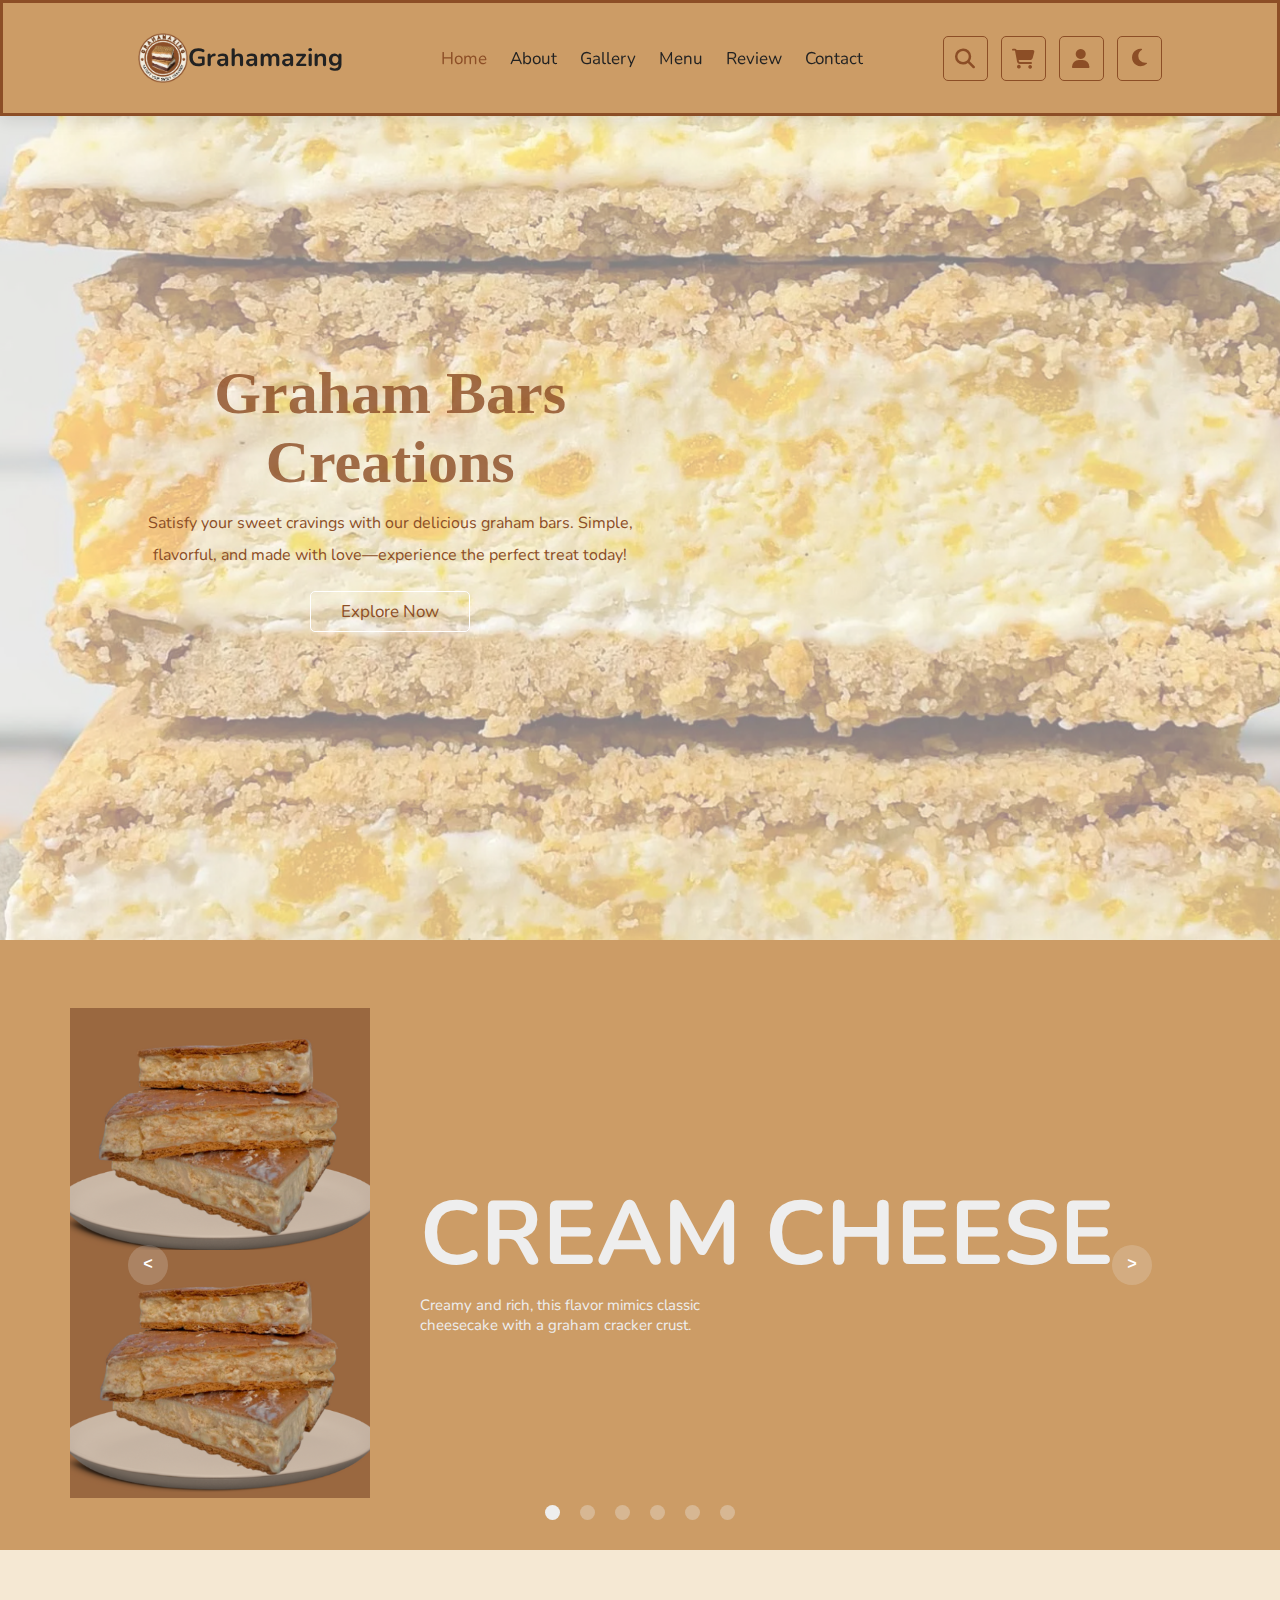
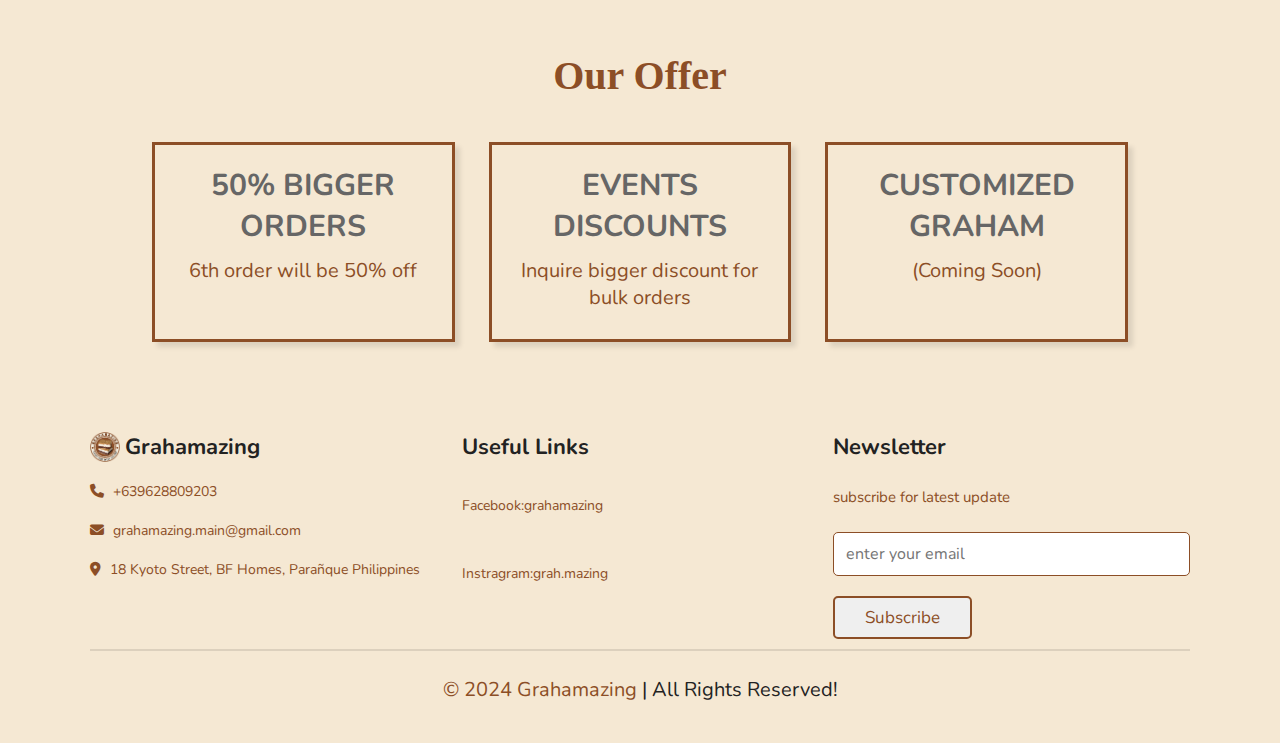
==== index.html @ a2d0a930 "Add files via upload" ====
<!DOCTYPE html>
<html lang="en">
<head>
    <meta charset="UTF-8">
    <meta name="viewport" content="width=device-width, initial-scale=1.0">
    <title>Document</title>
    <!-- fontawesome cdn -->
    <link rel="stylesheet" href="https://cdnjs.cloudflare.com/ajax/libs/font-awesome/6.5.1/css/all.min.css">
    <!-- custom css link -->
    <link rel="stylesheet" href="style.css">
</head>
<body>
    
    <!-- header section starts -->

    <header class="header">

        <a href="#" class="logo"> 
            <img src="images/logo1.png" alt="Grahamazing Logo" style="height: 50px; width: auto;">
            Grahamazing
        </a>

        <nav class="navbar">
            <a href="index.html"class="active">home</a>
            <a href="about.html">about</a>
            <a href="gallery.html">gallery</a>           
            <a href="menu.html">menu</a>
            <a href="review.html">review</a>
            <a href="contact.html">contact</a>
        </nav>

        <div class="icons">
            <div class="fas fa-bars" id="menu-btn"></div>
            <div class="fas fa-search" id="search-btn"></div>
            <div class="fas fa-shopping-cart" id="cart-btn"></div>
            <div class="fas fa-user" id="login-btn"></div>
            <div class="theme-toggle">
                <i class="fas fa-moon" id="dark-mode-icon"></i>
                <i class="fas fa-sun" id="light-mode-icon" style="display: none;"></i>
            </div>
        </div>

        <form action="" class="search-form">
            <input type="search" name="" id="search-box" placeholder="search here..">
            <label class="fas fa-search"></label>
        </form>

    <!-- shopping cart -->

    <div class="shopping-cart">

        <div class="box">
            <i class="fas fa-trash"></i>
            <img src="images/cart1.png" alt="">
            <div class="content">
                <h3>Cream Cheese</h3>
                <span class="price">₱50.00/=</span>
                <span class="quantity"> qty: 1</span>
            </div>
        </div>

        <div class="box">
            <i class="fas fa-trash"></i>
            <img src="images/cart2.png" alt="">
            <div class="content">
                <h3>Cookies & Cream Dream</h3>
                <span class="price">₱50.00/=</span>
                <span class="quantity"> qty: 1</span>
            </div>
        </div>

        <div class="box">
            <i class="fas fa-trash"></i>
            <img src="images/cart3.png" alt="">
            <div class="content">
                <h3>Mango Melody</h3>
                <span class="price">₱50.00/=</span>
                <span class="quantity"> qty: 1</span>
            </div>
        </div>

        <div class="box">
            <i class="fas fa-trash"></i>
            <img src="images/cart4.png" alt="">
            <div class="content">
                <h3>Milo Supreme</h3>
                <span class="price">₱50.00/=</span>
                <span class="quantity"> qty: 1</span>
            </div>
        </div>

        <div class="box">
            <i class="fas fa-trash"></i>
            <img src="images/cart5.png" alt="">
            <div class="content">
                <h3>Cafe Delight</h3>
                <span class="price">₱50.00/=</span>
                <span class="quantity"> qty: 1</span>
            </div>
        </div>

        <div class="box">
            <i class="fas fa-trash"></i>
            <img src="images/cart6.png" alt="">
            <div class="content">
                <h3>Fruit Burst</h3>
                <span class="price">₱50.00/=</span>
                <span class="quantity"> qty: 1</span>
            </div>
        </div>
        <div class="total">total : ₱300.00</div>
        <a href="#" class="btn">checkout</a>

    </div>


        <!-- login -->

        <form action="" class="login-form">
            <h3>login form</h3>
            <input type="email" placeholder="Your Email" class="box">
            <input type="password" placeholder="Your Password" class="box">
            <p>forget your password <a href="#"> click here</a></p>
            <p>don't have an account? <a href="#"> create now</a></p>
            <input type="submit" value="login" class="btn">
        </form>

    
        <!-- login -->

        <form action="" class="login-form">
            <h3>login form</h3>
            <input type="email" placeholder="Your Email" class="box">
            <input type="password" placeholder="Your Password" class="box">
            <p>forget your password <a href="#"> click here</a></p>
            <p>don't have an account? <a href="#"> create now</a></p>
            <input type="submit" value="login" class="btn">
        </form>

    </header>

    <!-- header section ends -->

    <!-- home section starts -->

    <section class="home" id="home">

        <div class="content">
            <h3>Graham Bars Creations</h3> 
            <p>Satisfy your sweet cravings with our delicious graham bars. Simple, flavorful, and made with love—experience the perfect treat today!</p>
            <a href="#" class="btn">Explore now </a>
        </div>

    </section>

    <!-- home section ends -->

    <!-- slider -->
<div class="carousel">
    <div class="list">
        <div class="item active"
        style="
        --img-src: url('images/cheesecake.png');
        ">
            <div class="content">
                <div class="image"></div>
                <div class="info">
                    <div class="title">
                        Cream Cheese
                    </div>
                    <div class="des">
                        Creamy and rich, this flavor mimics classic <br>
                        cheesecake with a graham cracker crust.
                    </div>
                </div>
            </div>
        </div>
        
        <div class="item"
        style="
        --img-src: url('images/cheesecake.png');
        ">
            <div class="content">
                <div class="image"></div>
                <div class="info">
                    <div class="title">
                        Cookies & Cream Dream
                    </div>
                    <div class="des">
                        Crunchy cookie pieces blended into creamy base, <br>
                        delivering a classic dessert experience.
                    </div>
                </div>
            </div>
        </div>

        <div class="item"
        style="
        --img-src: url('images/mango.png');
        ">
            <div class="content">
                <div class="image"></div>
                <div class="info">
                    <div class="title">
                        Mango Melody
                    </div>
                    <div class="des">
                        A tropical delight featuring ripe mangoes, <br>
                        offering a refreshing and fruity taste.
                    </div>
                </div>
            </div>
        </div>

        <div class="item"
        style="
        --img-src: url('images/chocomilo.png');
        ">
            <div class="content">
                <div class="image"></div>
                <div class="info">
                    <div class="title">
                        Milo Supreme
                    </div>
                    <div class="des">
                        A chocolatey treat combining milo flavor for a <br>
                        nostalgic flavor reminiscent childhood. <br>
                        A treat everyone will love.
                    </div>
                </div>
            </div>
        </div>

        <div class="item"
        style="
        --img-src: url('images/coffee.png');
        ">
            <div class="content">
                <div class="image"></div>
                <div class="info">
                    <div class="title">
                        Cafe Delight
                    </div>
                    <div class="des">
                        Rich blend of creamy coffee combined <br>
                        with crunchy graham crackers.
                    </div>
                </div>
            </div>
        </div>

        <div class="item"
        style="
        --img-src: url('images/fruitsalad.png');
        ">
            <div class="content">
                <div class="image"></div>
                <div class="info">
                    <div class="title">
                        Fruit Burst
                    </div>
                    <div class="des">
                        A colorful mix of various fruits, <br>
                        providing a burst of freshness in every bite.
                    </div>
                </div>
            </div>
        </div>
    </div>

    <div class="arrows">
        <button id="prev"><</button>
        <button id="next">></button>
    </div>
    <ul class="dots">
        <li class="active"></li>
        <li></li>
        <li></li>
        <li></li>
        <li></li>
        <li></li>
    </ul>
</div>
<!-- slider ends -->



    <!-- offer section starts -->

    <section class="about">
        <div class="sub heading">
            <h4>Our Offer</h4>
        </div>

        <div class="offer-table">
            <div class="offer-box">
                <h2>50% BIGGER ORDERS</h2>
                <p>6th order will be 50% off</p>
            </div>
            <div class="offer-box">
                <h2>EVENTS DISCOUNTS</h2>
                <p>Inquire bigger discount for bulk orders</p>
            </div>
            <div class="offer-box">
                <h2>CUSTOMIZED GRAHAM</h2>
                <p>(Coming Soon)</p>
            </div>
        </div>
    </section>

    <!-- offer section ends -->

    <!-- footer section starts -->

    <section class="footer">

        <div class="box-container">

            <div class="box">
                <h3><img src="images/logo1.png" class="footer-logo"> Grahamazing </h3> 
                <a href="#" class="links"> <i class="fas fa-phone"></i> +639628809203</a>
                <a href="#" class="links"> <i class="fas fa-envelope"></i> grahamazing.main@gmail.com</a>
                <a href="#" class="links"> <i class="fas fa-map-marker-alt"></i> 18 Kyoto Street, BF Homes, Parañque Philippines</a>
            </div>

            

            <div class="box">
                <h3>useful links</h3>
                <p class=""> <a href="https://www.facebook.com/share/15pBVAR2u2/">Facebook:grahamazing</a></p>
                <p class=""> <a href="https://www.instagram.com/grah.amazing?igsh=MW13YXphenM4Zzljcg==">Instragram:grah.mazing
                </a></p>
            </div>

            

            <div class="box">
                <h3>newsletter</h3>
                <p>subscribe for latest update</p>
                <form action="">
                    <input type="email" placeholder="enter your email">
                    <input type="submit" value="subscribe" class="btn">
                </form>
            </div>

        </div>

        <div class="credit">  <span>© 2024 Grahamazing</span> | all rights reserved! </div>

    </section>

    <!-- footer section ends -->




















    <script src="script.js"></script>

</body>
</html>



















    <script src="script.js"></script>
</body>
</html>
---- style.css ----
@import url('https://fonts.googleapis.com/css2?family=Merienda+One&family=Nunito:wght@200;300;400;500;600&display=swap');

:root{
    --color:#8c4e26;
    --box-shadow:0 .5rem 1.5rem rgba(0,0,0,.1);
}

*{
    font-family: 'Nunito', sans-serif;
    margin: 0; padding: 0;
    box-sizing: border-box;
    outline: none; border: none;
    text-decoration: none;
    transition: all .2s linear;
    text-transform: initial;
}

*::selection{
    background: var(--color);
    color: #fff;
}

html{
    font-size: 62.5%;
    overflow-x: hidden;
    scroll-behavior: smooth;
    scroll-padding-top: 7rem;
}

html::-webkit-scrollbar{
    height: .5rem;
    width: 1rem;
}

html::-webkit-scrollbar-track{
    background: transparent;
}

html::-webkit-scrollbar-thumb{
    background: var(--color);
}

section{
    padding: 3rem 9%;
}

.heading{
    text-align: center;
    margin-bottom: 3rem;
    font-size: 1.5rem;
    line-height: 1.8;
    
}

.heading h2{
    font-size: 4rem;
    color: var(--color);
    font-family: 'Merienda One', cursive;
    text-transform: capitalize;
}

.heading h3{
    font-size: 4rem;
    color: var(--color);
    font-family: 'Merienda One', cursive;
    text-transform: capitalize;
}

.heading h4{
    font-size: 4rem;
    color: var(--color);
    font-family: 'Merienda One', cursive;
    text-transform: capitalize;
    margin-top: 6rem;
}

.sub-heading{
    background: url(images/bgheader.png) no-repeat;
    background-size: cover;
    background-color: #f5e8d3;
    background-position: center;
    text-align: center;
    padding-top: 16rem;
    padding-bottom: 8rem;
}

.sub-heading h1{
    color: var(--color);
    font-size: 4rem;
    font-family: 'Merienda One', cursive;
    text-transform: capitalize;
}

.btn{
    margin-top: 1rem;
    display: inline-block;
    padding: .8rem 3rem;
    font-size: 1.7rem;
    border-radius: .5rem;
    border: .2rem solid var(--color);
    color: var(--color);
    cursor: pointer;
    text-transform: capitalize;
}

.btn:hover{
    background: var(--color);
    color: #fff;
}


/* header */
.header {
    position: fixed;
    top: 0; left: 0; right: 0;
    z-index: 1000;
    display: flex;
    align-items: center;
    justify-content: space-between;
    padding: 2rem 9%;
    background: #cc9c66; 
    box-shadow: var(--box-shadow);
    border: 3px solid var(--color); /* Add this line for border */
    border-color: #8c4e26;
}

.header .logo {
    font-size: 2.5rem;
    font-weight: bolder;
    color: #222;
    display: flex;
    justify-content: space-between;
    align-items: center;
    padding: 10px 20px;
    background: #cc9c66;
}

.header .logo i {
    color: var(--color);
    display: flex;
    align-items: center;
    text-decoration: none;
    font-size: 1.5rem;
    font-weight: bold;
    color: #333;
}

.header .navbar a {
    font-size: 1.7rem;
    margin: 0 1rem;
    color: #222;
    text-transform: capitalize;
}

.header .navbar a.active {
    color: var(--color);
}

.header .navbar a:hover {
    color: var(--color);
}

.icons {
    display: flex; /* Make icons a flex container */
    align-items: center; /* Vertically center items */
    gap: 1rem; /* Spacing between icons */
}

.header .icons div {
    display: flex;
    height: 4.5rem;
    width: 4.5rem;
    line-height: 4.5rem;
    border: .1rem solid var(--color);
    color: var(--color);
    border-radius: .5rem;
    font-size: 2rem;
    margin-left: .3rem;
    cursor: pointer;
    text-align: center;
    justify-content: center;
    align-items: center;
}

.header .icons div:hover {
    background: var(--color);
    color: #fff;
}

#menu-btn {
    display: none;
}

.header .search-form {
    position: absolute;
    top: 110%; right: -110%;
    width: 50rem;
    height: 5rem;
    border-radius: .5rem;
    overflow: hidden;
    display: flex;
    align-items: center;
    background: #fff;
    box-shadow: var(--box-shadow);
}

.header .search-form.active {
    right: 2rem;
    transition: .4s linear;
}

.header .search-form input {
    height: 100%;
    width: 100%;
    background: none;
    text-transform: none;
    font-size: 1.6rem;
    color: var(--color);
    padding: 0 1.5rem;
}

.header .search-form label {
    font-size: 2.2rem;
    padding-right: 1.5rem;
    color: var(--color);
    cursor: pointer;
}

.header .icons div {
    height: 4.5rem;
    width: 4.5rem;
    line-height: 4.5rem;
    border: .1rem solid var(--color);
    color: var(--color);
    border-radius: .5rem;
    font-size: 2rem;
    margin-left: .3rem;
    cursor: pointer;
    text-align: center;
}



/* end */

/* shopping cart */

.header .shopping-cart{
    position: absolute;
    top: 110%; right: -110%;
    padding: 1rem;
    border-radius: .5rem;
    background: #fff;
    box-shadow: var(--box-shadow);
    width: 35rem;
}

.header .shopping-cart.active{
    right: 2rem;
    transition: .4s linear;
}

.header .shopping-cart .box{
    display: flex;
    align-items: center;
    gap: 1.5rem;
    position: relative;
    margin: 0.1rem 0;
}

.header .shopping-cart .box img{
    height: 6rem;
}

.header .shopping-cart .box .fa-trash{
    font-size: 2rem;
    position: absolute;
    top: 50%; right: 2rem;
    cursor: pointer;
    color: #666;
    transform: translateY(-50%);
}

.header .shopping-cart .box .fa-trash:hover{
    color: var(--color);
}

.header .shopping-cart .box .content h3{
    color: var(--color);
    font-size: 1.5rem;
    padding-bottom: 1rem;
    text-transform: capitalize;
}

.header .shopping-cart .box .content span{
    color: #666;
    font-size: 1.5rem;
}

.header .shopping-cart .box .content .quantity{
    padding-left: 1rem;
}

.header .shopping-cart .total{
    font-size: 2.5rem;
    padding: 1rem 0;
    text-align: center;
    color: var(--color);
}

.header .shopping-cart .btn{
    display: block;
    text-align: center;
    margin: 1rem;
}

/* end */

/* login */

.header .login-form{
    position: absolute;
    top: 110%; right: -110%;
    width: 35rem;
    background: #fff;
    box-shadow: var(--box-shadow);
    padding: 2rem;
    border-radius: .5rem;
    text-align: center;
}

.header .login-form.active{
    right: 2rem;
    transition: .4s linear;
}

.header .login-form h3{
    font-size: 2.5rem;
    text-transform: uppercase;
    color: var(--color);
}

.header .login-form .box{
    width: 100%;
    margin: .7rem 0;
    background: none;
    border: .1rem solid var(--color);
    border-radius: .5rem;
    padding: 1rem;
    font-size: 1.6rem;
    color: var(--color);
    text-transform: none;
}

.header .login-form p{
    font-size: 1.4rem;
    padding: .5rem 0;
    color: #666;
}

.header .login-form p a{
    color: var(--color);
    text-decoration: underline;
}

.header .login-form .btn{
    background: none;
}

.header .login-form .btn:hover{
    background: var(--color);
}

/* end */

/* home */

.home{
    background: url("images/bg2.png") no-repeat;
    background-size: cover;
    background-position: center;
    min-height: 110vh;
    display: flex;
    align-items: center;
}

.home .content{
    width: 55rem;
    text-align: center;
}

.home .content h3{
    font-size: 6rem;
    color: var(--color);
    font-family: 'Merienda One', cursive;
    color: #8c4e26cf;
}

.about .content h4 {
    font-size: 4.5rem;
    color: var(--color);
    font-family: 'Merienda One', cursive;
    padding-bottom: 1rem;
    text-align: center;
    margin-top: 1.5rem;
}


.home .content p{
    padding: 1rem 0;
    font-size: 1.6rem;
    color: #8c4e26;
    line-height: 2;
    text-transform: initial;    
    transition: all .2s linear;
}

.home .content .btn{
    color: #8c4e26;
    border: 1px solid white
}

.home .content .btn:hover{
    background: #cc9c66;
}
/* end */

/* carousel */

.carousel{
    width: 100%;
    height: 610px;
    color: #eee;
    margin-top: -50px;
    position: relative;
    font-size: 1.5rem;
    min-height: 40vh;
    background-color: #cc9c66;
}

.carousel .list{
    width: 100%;
    height: 100%;
    position: relative;
    z-index: 1;
}
.carousel .list .item{
    position: absolute;
    top: 0;
    left: 0;
    width: 100%;
    height: 100%;
    z-index: 1;
}
.carousel .list .item::before{
    position: absolute;
    width: 100%;
    height: 100%;
    background-color: var(--bg-color);
    content: var(--title);
    font-size: 15em;
    font-weight: bold;
    text-transform: uppercase;
    display: flex;
    justify-content: center;
    align-items: center;
    color: #eee4;
    z-index: -1;
}
.carousel .list .item .image{
    flex-shrink: 0;
    width: 300px;
    height: 525px;
    --left: -200px;
    background: 
    var(--img-src) var(--left) 0,
    url(images/backg1.png) no-repeat;
background-size: 100% auto;
background-blend-mode: multiply;
-webkit-mask-image: url(images/backg1.png);
-webkit-mask-size: 100% auto;
-webkit-mask-repeat: no-repeat;
mask-image: url(images/backg1.png);
mask-size: 100% auto;
mask-repeat: no-repeat;
transition: background 1s ease-in-out;
}

.carousel .list .item .content{
    width: 1140px;
    max-width: 90%;
    margin: auto;
    height: 100%;
    padding-top: 50px;
    box-sizing: border-box;
    display: flex;
    gap: 50px;
    justify-content: left;
    align-items: center;
}

.carousel .list .item .info .title{
    font-size: 6em;
    font-weight: bold;
    text-transform: uppercase;
    line-height: 1em;
}

.carousel .list .item .info .des{
    margin: 1em 0;
}

.carousel .list .item .info a{
    display: inline-flex;
    gap: 20px;
    text-decoration: none;
    color: #eee;
    font-weight: 500;
}
/* set active item */
.carousel .list .item{
    z-index: 1;
}
.carousel .list .item.active{
    z-index: 2;
}
.carousel .list .item.active .image{
    --left: 0;
}

.carousel .list .item {
    position: absolute;
    top: 0;
    left: 0;
    width: 100%;
    height: 100%;
    opacity: 0; /* Initially hidden */
    transition: opacity 0.5s ease-in-out; /* Smooth transition for opacity */
}

.carousel .list .item.active {
    opacity: 1; /* Show the active slide */
}

/* end */

/* arrows */
.arrows button{
    position: absolute;
    top: 50%;
    z-index: 2;
    width: 40px;
    height: 40px;
    border-radius: 50%;
    font-family: monospace;
    background-color: #eee3;
    border: none;
    color: #fff;
    font-weight: bold;
    font-size: large;
    cursor: pointer;
    left: 10%;
    transition: background 0.5s,
                color 0.5s;
}
.arrows button#next{
    left: unset;
    right: 10%;
}
.arrows button:hover{
    background-color: #eee;
    color: #000;
}

/* end */

.dots li{
    width: 15px;
    height: 15px;
    background-color: #eee5;
    border-radius: 50%;
    cursor: pointer;
}
.dots li.active{
    background-color: #eee;
}
.dots{
    list-style: none;
    margin: 0;
    padding: 0;
    display: flex;
    gap: 20px;
    position: absolute;
    bottom: 30px;
    z-index: 2;
    width: max-content;
    left: 50%;
    transform: translateX(-50%);
    transition: background 0.5s;
}

/* end */

/* carousel */

.carousel{
    overflow: hidden;
}
/* responsive */
@media screen and (max-width: 767px){
    .carousel{
        height: 100vh;
    }
    .carousel .list .item .info{
        position: absolute;
        bottom: 10%;
        width: 100%;
        padding: 30px;
        box-sizing: border-box;
        text-align: center;
        backdrop-filter: blur(20px);
    }
    .carousel .list .item .info .title{
        font-size: 2em;
    }
    .carousel .list .item .info .des{
        font-size: 0.8em;
        text-align: justify;
    }
    .carousel .list .item .content{
        justify-content: center;
        align-items: start;
    }
    .arrows button{
        top: unset;
        bottom: 20px;
    }
}

/* end */


/* effect */
@keyframes transformAnimation{
    from{
        transform: translateX(var(--transform-from));
    }to{
        transform: translateX(var(--transform-to));
    }
}

.carousel.effect .item .image{
    animation: transformAnimation 1s ease-in-out 1 forwards;
}
.carousel.effect .item .info .title,
.carousel.effect .item .info .category,
.carousel.effect .item .info .des,
.carousel.effect .item .info a{
    animation: transformAnimation 1s ease-in-out 1 forwards;
}
.carousel.effect .item .info .category{
    animation-delay: 0.1s;
}
.carousel.effect .item .info .des{
    animation-delay: 0.2s;
}
.carousel.effect .item .info a{
    animation-delay: 0.5s;
}
.carousel.effect .item.active{
    clip-path: polygon(0 0, 0 0, 0 100%, 0% 100%);
    animation: animationClipPath 0.9s ease-in-out 1 forwards;
}
@keyframes animationClipPath{
    to{
        clip-path: polygon(0 0, 100% 0, 100% 100%, 0 100%);
    }
}

.carousel.effect{
    --transform: 300px;
}
.carousel.effect .item.active{
    --transform-from: calc(var(--transform) * -1);
    --transform-to: 0px;
}
.carousel.effect .item{
    --transform-from: 0;
    --transform-to: var(--transform);
}

/* end */


/* offer */

.offer-table {
    display: flex;
    justify-content: space-around;
    margin: 20px;
}
.offer-box {
    border: 3px solid #8c4e26;
    padding: 20px;
    text-align: center;
    width: 30%;
    box-shadow: 5px 5px 5px rgba(0,0,0,0.1);
    height: 20rem;
}

.offer-box h2 {
    font-size: 3em;
    margin: 0;
    color: #666;
    
}

.offer-box p {
    font-size: 2em;
    margin: 10px 0 0 0; 
    color: #8c4e26;

}
 
/* end */

/* about us */

.about {
    align-items: center; /* Vertically center items */
    flex-wrap: wrap;
    gap: 4rem;
    justify-content: center; /* Horizontally center items */
}

.about .image {
    flex: 1 1 40rem;
    text-align: center; /* Center the image within its container */
}

.about .image img {
    display: block; /* Makes the image a block-level element */
    width: 980px; /* Ensures the image doesn't overflow its container */
    height: 480px; /* Maintains aspect ratio */
    margin: 0 auto; /* Centers the image horizontally */
}

.about .content {
    flex: 1 1 40rem;
    text-align: justify; /* Justifies the text */
}

.about .content h3 {
    font-size: 4.5rem;
    color: var(--color);
    font-family: 'Merienda One', cursive;
    padding-bottom: 1rem;
    text-align: center;
    margin-top: 1.5rem;
}

.about .content p {
    padding: 1rem 0;
    line-height: 2;
    font-size: 1.7rem;
    color: #666;
    text-transform: initial;
    text-align: justify; /* Justifies the text */
}

/* about us end */



/* end */

/* mission and vision */
.mission-vision {
    display: flex;
    justify-content: center;
    gap: 8rem;
    padding: 2rem 0;
}   

.mission-vision .column {
    flex: 1;
    max-width: 500px; /* Limits the content width for each column */
    text-align: justify; /* Justifies the text */
}

.mission-vision .mission h3, .mission-vision .vision h3 {
    font-size: 4.5rem;
    color: var(--color);
    font-family: 'Merienda One', cursive;
    text-align: center;
}

.mission-vision .mission p, .mission-vision .vision p {
    font-size: 1.7rem;
    color: #666;
    line-height: 2;
    text-align: justify; /* Justifies the text */
    margin-top: 2rem;
}

/* end */

/* menu */

/* Menu Container */
.menu .box-container {
    display: grid;
    grid-template-columns: repeat(auto-fit, minmax(30rem, 1fr));
    gap: 1.5rem;
    grid-auto-rows: auto; /* Automatically adjust row height */
    padding: 1rem 0;
}

/* Individual Box Styling */
.menu .box-container .box {
    text-align: center;
    border: .2rem solid rgba(0,0,0,.1);
    margin-top: 5rem;
    display: flex;
    flex-direction: column;
    align-items: center;
}

/* Image Container */
.menu .box-container .box .image {
    width: 100%;
    height: 250px; /* Set a fixed height for consistency */
    display: flex;
    justify-content: center;
    align-items: center;
    overflow: hidden; /* Ensures no image overflow */
}

/* Image Styling */
.menu .box-container .box .image img {
    width: 100%;
    height: 100%;
    object-fit: cover; /* Ensures the image fills the container without distortion */
}

/* Content Styling */
.menu .box-container .box .content h3 {
    color: #222;
    font-size: 2rem;
    margin-top: 2rem;
}

.menu .box-container .box .content .stars {
    padding: 1.5rem;
}

.menu .box-container .box .content .stars i {
    color: gold;
    font-size: 2.5rem;
    margin-bottom: .5rem;
}

.menu .box-container .box .content .price {
    color: var(--color);
    font-size: 2rem;
    margin-bottom: .5rem;
}

.menu .box-container .box .content .price span {
    text-decoration: line-through;
    font-weight: lighter;
    color: #222;
    font-size: 1.5rem;
}

/* Icons Styling */
.menu .box-container .box .icons a {
    height: 5rem;
    width: 5rem;
    line-height: 5rem;
    font-size: 2rem;
    border: .1rem solid #333;
    color: #8c4e26;
    margin: 2rem;
}

.menu .box-container .box .icons a:hover {
    background: var(--color);
    color: #fff;
}

/* Remove conflicting horizontal scroll */
.menu .box-container::-webkit-scrollbar {
    display: none; /* Hide unnecessary scrollbar */
}

/* end */


/* review */

.review .box-container{
    display: grid;
    grid-template-columns: repeat(auto-fit, minmax(30rem, 1fr));
    gap: 1.5rem;
}

.review .box-container .box{
    border: .1rem solid rgba(0,0,0,.2);
    border-radius: .5rem;
    box-shadow: var(--box-shadow);
    text-align: center;
    padding: 3rem 2rem;
}

.review .box-container .box .image{
    display: flex;
    justify-content: center;
    align-items: center;
    gap: 2rem;
}

.review .box-container .box .image .user{
    height: 9rem;
    width: 9rem;
    border-radius: 50%;
    object-fit: cover;
}

.review .box-container .box h3{
    padding: 1rem 0;
    font-size: 2rem;
    color: var(--color);
}

.review .box-container .box h4{
    font-size: 1.4rem;
    color: #222;
}

.review .box-container .box .stars{
    margin-top: 1.2rem;
}

.review .box-container .box .stars i{
    font-size: 1.5rem;
    color: gold;
}

.review .box-container .box p{
    font-size: 1.5rem;
    line-height: 1.8;
    color: #666;
    padding-top: 1.5rem;
    text-align: justify;
}

/* end */

/* gallery */


.gallery .box-container{
    display: grid;
    grid-template-columns: repeat(auto-fit, minmax(30rem, 1fr));
    gap: 1.5rem;
}

.gallery .box-container .box{
    border:  3px solid rgba(0,0,0,.1);
    border-radius: 1rem;
}

.gallery .box-container .box .image{
    width: 100%;
    overflow: hidden;
    border-radius: 1rem 1rem 0 0;
}

.gallery .box-container .box .image img{
    height: 100%;
    width: 100%;
    object-fit: cover;
}

.gallery .box-container .box:hover .image img{
    transform: scale(1.2);
}

.gallery .box-container .box .content{
    padding: 2rem 2.5rem;
}

.gallery .box-container .box .content h3{
    font-size: 1.5rem;
    color: #222;
    margin-bottom: 0rem;
    text-align: center;
}

.gallery .box-container .container .item .content h3{
    font-size: 2.2rem;
    color: var(--color);
}


/* end */

/* contact */

.contact .row{
    display: flex;
    flex-wrap: wrap;
    gap: 1.5rem;
    margin-top: 2rem;
}

.contact .row form{
    padding: 2rem;
    border: .1rem solid rgba(0,0,0,.1);
    flex: 1 1 40rem;
    border-radius: 5rem;
}

.contact .row form h3{
    font-size: 2.5rem;
    padding-bottom: 1rem;
    color: var(--color);
    text-transform: capitalize;
}

.contact .row form .inputBox{
    display: flex;
    justify-content: space-between;
    flex-wrap: wrap;
}

.contact .row form .inputBox input{
    width: 49%;
}

.contact .row form .inputBox .box,
.contact .row form textarea{
    padding: 1rem 1.2rem;
    font-size: 1.6rem;
    border: .1rem solid rgba(0,0,0,.1);
    color: #222;
    text-transform: none;
    margin: .7rem 0;
    border-radius: .5rem;
    text-transform: lowercase;
}

.contact .row form textarea{
    width: 100%;
    height: 15rem;
    resize: none;
}

.contact .row form .btn{
    background: none;
}

.contact .row form .btn:hover{
    background: var(--color);
}

.contact .row .map{
    flex: 1 1 40rem;
}

/* end */


/* footer */

.footer{
    padding: 3rem 7%;
    color: #fff8f2;
}

.footer .box-container{
    display: grid;
    grid-template-columns: repeat(auto-fit, minmax(25rem, 1fr));
    gap: 1.5rem;
}

/* Add this code here */
.footer-logo {
    width: 30px; /* Adjust size as needed */
    height: 30px;
    vertical-align: middle;
    margin-right: 5px;
}

.footer .box-container .box h3 {
    display: flex;
    align-items: center;
    font-size: 2.2rem; /* Adjust to match your footer heading style */
    color: #222;
    padding: 1rem 0;
    text-transform: capitalize;
}

.footer .box-container .box h3 i{
    color: var(--color);
}

.footer .box-container .box a{
    font-size: 1.4rem;
    color: var(--color);
    padding: 1rem 0;
    display: block;

}

.footer .box-container .box a:hover{
    text-decoration: underline;
}

.footer .box-container .box a i{
    padding-right: .5rem;
}

.footer .box-container .box form input[type="email"]{
    width: 100%;
    padding: 1rem 1.2rem;
    font-size: 1.6rem;
    color: #222;
    margin: 1rem 0;
    border: .1rem solid var(--color);
    border-radius: .5rem;
    text-transform: none;
}

.footer .credit{
    text-align: center;
    color: #222;
    margin-top: 1rem;
    padding: 1rem;
    font-size: 2rem;
    padding-top: 2.5rem;
    border-top: .2rem solid rgba(0,0,0,.1);
    text-transform: capitalize;
}

.footer .credit span{
    color: var(--color);
}

.footer .box-container .box p{
    padding: 1rem 0;
    font-size: 1.5rem; 
    color: #8c4e26;
    line-height: 2;
    text-transform: initial;    
    transition: all .2s linear;
}

/* end */


/* end */





/* end */





/* media query*/

@media (max-width:991px){

    html{
        font-size: 55%;
    }

    .header{
        padding: 2rem;
    }

    section{
        padding: 3rem;
    }

}

@media (max-width:768px){

    #menu-btn{
        display: inline-block;
    }

    .header .navbar{
        position: absolute;
        top: 110%; right: -110%;
        width: 30rem;
        box-shadow: var(--box-shadow);
        background: #fff;
        border-radius: .5rem;
    }

    .header .navbar.active{
        right: 2rem;
        transition: .4s linear;
    }

    .header .navbar a{
        font-size: 2rem;
        margin: 2rem 2.5rem;
        display: block;
    }

    .home{
        background-position: left;
        justify-content: center;
    }

    .home .content h3{
        font-size: 4rem;
    }

}

@media (max-width:450px){
    html{
        font-size: 50%;
    }
}

/* Add this to style.css */

/* Light theme (default) */
body {
    background-color: #f5e8d3;
    color: #000;
    transition: background-color 0.3s, color 0.3s;
    
}

/* Dark theme */
body.dark-mode {
    background-color: #121212;
    color: #fff;
}

/* Theme toggle button styles */
.theme-toggle {
    cursor: pointer;
    font-size: 1.5rem;
    margin-left: 1rem;
}

/* Align all icons in the header */
.icons {
    align-items: center;
    gap: 1rem; /* Adjust spacing between icons */
}

.theme-toggle {
    display: flex;
    justify-content: center;
    align-items: center;
    font-size: 1.5rem; /* Match the size of other icons */
    cursor: pointer;
    position: relative;
}

.theme-toggle i {
    position: absolute;
    top: 50%;
    left: 50%;
    transform: translate(-50%, -50%);
} 

/* team */
.team {
    font-family: 'Nunito', sans-serif;
    background-color: #f4f4f4;
    margin: 0;
    padding: 0;
}

.team-container {
    display: flex;
    flex-wrap: wrap;
    justify-content: center;
    padding: 20px;
}

.team-member {
    position: relative;
    overflow: hidden; /* To contain the icons within the box */
    background-color: #fff;
    border-radius: 10px;
    box-shadow: 0 0 10px rgba(0, 0, 0, 0.1);
    margin: 10px;
    padding: 20px;
    text-align: center;
    width: 300px;
    height: 300px;
    transition: background-color 0.3s ease;
}

.team-member img {
    border-radius: 50%;
    height: 100px;
    width: 100px;
    object-fit: cover;
    transition: opacity 0.3s ease;
}

.team-member h3 {
    margin: 10px 0 5px;
    font-size: 18px;
    color: #8c4e26;
}

.team-member p {
    color: #777;
    font-size: 14px;
    margin: 0;
}

.team-member:hover {
    background-color: rgba(0, 0, 0, 0.1); /* Light black transparent background on hover */
}

.social-icons {
    position: absolute;
    top: 50%;
    left: 50%;
    transform: translate(-50%, -50%);
    opacity: 0;
    transition: opacity 0.3s ease;
    bo
}

.team-member:hover .social-icons {
    opacity: 1; /* Show icons on hover */
}

.social-icons a {
    color: #333;
    margin: 0 10px;
    font-size: 24px;
    
}
.social-icons a:hover {
    color: #8c4e26; /* Change color on hover */
}

/* ends */

.about .content h5 {
    font-size: 4.5rem;
    color: var(--color);
    font-family: 'Merienda One', cursive;
    padding-bottom: 1rem;
    text-align: center;
    margin-top: 1.5rem;
}
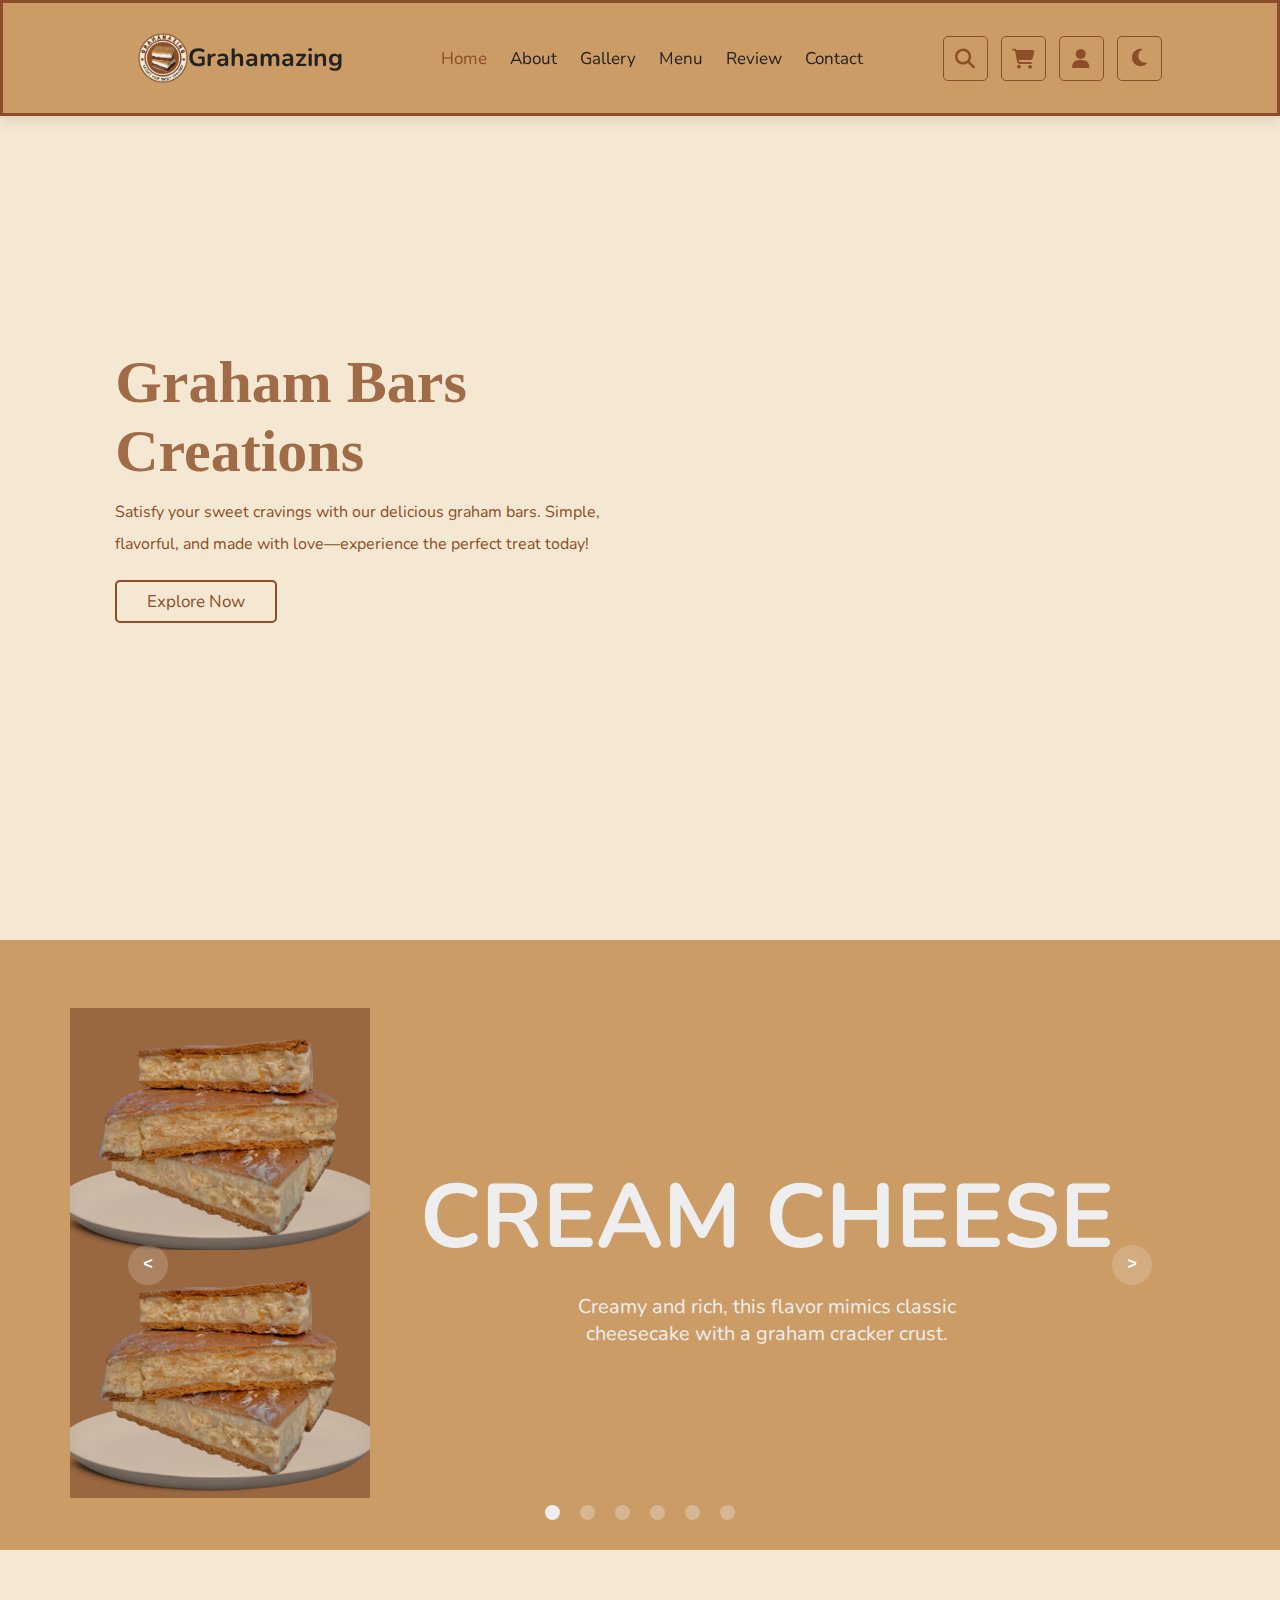
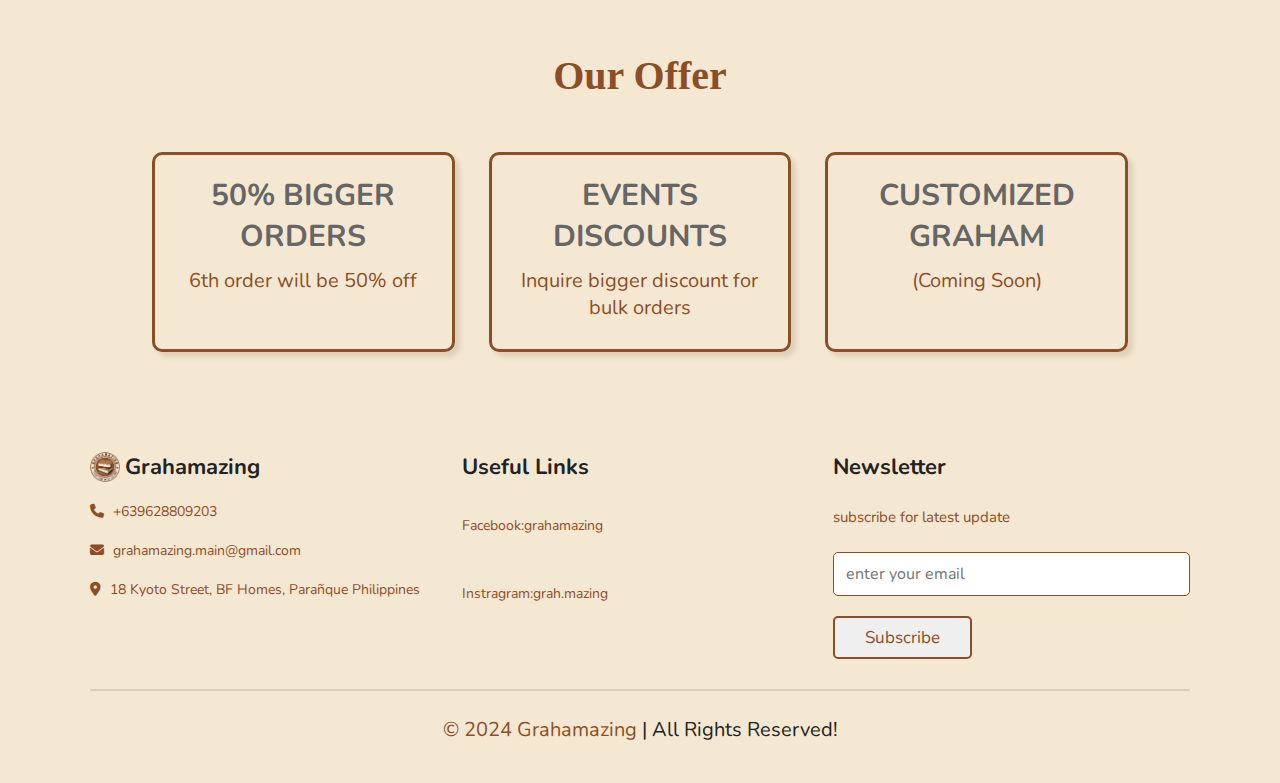
==== commit b6a70717: "Update index.html" ====
--- a/index.html
+++ b/index.html
@@ -108,7 +108,7 @@
                 <span class="quantity"> qty: 1</span>
             </div>
         </div>
-        <div class="total">total : ₱300.00</div>
+        <div class="total">Total : ₱0.00</div>
         <a href="#" class="btn">checkout</a>
 
     </div>
@@ -351,9 +351,9 @@
 
     <!-- footer section ends -->
 
-
-
-
+    <script>
+(function(){if(!window.chatbase||window.chatbase("getState")!=="initialized"){window.chatbase=(...arguments)=>{if(!window.chatbase.q){window.chatbase.q=[]}window.chatbase.q.push(arguments)};window.chatbase=new Proxy(window.chatbase,{get(target,prop){if(prop==="q"){return target.q}return(...args)=>target(prop,...args)}})}const onLoad=function(){const script=document.createElement("script");script.src="https://www.chatbase.co/embed.min.js";script.id="wsImnD0_AWKAwXkHdX4Xy";script.domain="www.chatbase.co";document.body.appendChild(script)};if(document.readyState==="complete"){onLoad()}else{window.addEventListener("load",onLoad)}})();
+</script>
 
 
 
@@ -395,4 +395,4 @@
 
     <script src="script.js"></script>
 </body>
-</html>+</html>
--- a/style.css
+++ b/style.css
@@ -101,6 +101,8 @@
     color: var(--color);
     cursor: pointer;
     text-transform: capitalize;
+    margin-bottom: 2rem;
+    text-align: left;
 }
 
 .btn:hover{
@@ -302,7 +304,7 @@
 }
 
 .header .shopping-cart .total{
-    font-size: 2.5rem;
+    font-size: 1.5rem;
     padding: 1rem 0;
     text-align: center;
     color: var(--color);
@@ -376,7 +378,7 @@
 /* home */
 
 .home{
-    background: url("images/bg2.png") no-repeat;
+    background: url("images/background.png") no-repeat;
     background-size: cover;
     background-position: center;
     min-height: 110vh;
@@ -386,7 +388,7 @@
 
 .home .content{
     width: 55rem;
-    text-align: center;
+    text-align: left;
 }
 
 .home .content h3{
@@ -394,6 +396,7 @@
     color: var(--color);
     font-family: 'Merienda One', cursive;
     color: #8c4e26cf;
+    text-align: left;
 }
 
 .about .content h4 {
@@ -413,11 +416,12 @@
     line-height: 2;
     text-transform: initial;    
     transition: all .2s linear;
+    text-align: left;
 }
 
 .home .content .btn{
     color: #8c4e26;
-    border: 1px solid white
+    border: 2px solid #8c4e26;
 }
 
 .home .content .btn:hover{
@@ -504,10 +508,15 @@
     font-weight: bold;
     text-transform: uppercase;
     line-height: 1em;
+    align-items: center;
+    text-align: center;
 }
 
 .carousel .list .item .info .des{
     margin: 1em 0;
+    text-align: center;
+    font-size: 2rem;
+    margin-top: 3rem;
 }
 
 .carousel .list .item .info a{
@@ -517,13 +526,16 @@
     color: #eee;
     font-weight: 500;
 }
+
 /* set active item */
 .carousel .list .item{
     z-index: 1;
 }
+
 .carousel .list .item.active{
     z-index: 2;
 }
+
 .carousel .list .item.active .image{
     --left: 0;
 }
@@ -692,13 +704,16 @@
 /* end */
 
 
-/* offer */
-
+
+/* Offer Table */
 .offer-table {
     display: flex;
     justify-content: space-around;
     margin: 20px;
-}
+    flex-wrap: wrap; /* Allow wrapping for smaller screens */
+}
+
+/* Offer Box */
 .offer-box {
     border: 3px solid #8c4e26;
     padding: 20px;
@@ -706,21 +721,39 @@
     width: 30%;
     box-shadow: 5px 5px 5px rgba(0,0,0,0.1);
     height: 20rem;
-}
-
+    margin: 10px; /* Add margin for better spacing on smaller screens */
+    border-radius: 10px;
+}
+
+/* Offer Box Content */
 .offer-box h2 {
     font-size: 3em;
     margin: 0;
     color: #666;
-    
 }
 
 .offer-box p {
     font-size: 2em;
     margin: 10px 0 0 0; 
     color: #8c4e26;
-
-}
+}
+
+/* Media Query for Mobile Devices */
+@media (max-width: 768px) {
+    .offer-box {
+        width: 100%; /* Full width for mobile devices */
+        height: auto; /* Adjust height for mobile devices */
+    }
+
+    .offer-box h2 {
+        font-size: 2em; /* Adjust font size for mobile devices */
+    }
+
+    .offer-box p {
+        font-size: 1.5em; /* Adjust font size for mobile devices */
+    }
+}
+
  
 /* end */
 
@@ -743,6 +776,7 @@
     width: 980px; /* Ensures the image doesn't overflow its container */
     height: 480px; /* Maintains aspect ratio */
     margin: 0 auto; /* Centers the image horizontally */
+    border-radius: 10px;
 }
 
 .about .content {
@@ -824,6 +858,7 @@
     display: flex;
     flex-direction: column;
     align-items: center;
+    border-radius: 10px;
 }
 
 /* Image Container */
@@ -841,11 +876,12 @@
     width: 100%;
     height: 100%;
     object-fit: cover; /* Ensures the image fills the container without distortion */
+    border-radius: 10px;
 }
 
 /* Content Styling */
 .menu .box-container .box .content h3 {
-    color: #222;
+    color: #666;
     font-size: 2rem;
     margin-top: 2rem;
 }
@@ -873,17 +909,6 @@
     font-size: 1.5rem;
 }
 
-/* Icons Styling */
-.menu .box-container .box .icons a {
-    height: 5rem;
-    width: 5rem;
-    line-height: 5rem;
-    font-size: 2rem;
-    border: .1rem solid #333;
-    color: #8c4e26;
-    margin: 2rem;
-}
-
 .menu .box-container .box .icons a:hover {
     background: var(--color);
     color: #fff;
@@ -893,6 +918,12 @@
 .menu .box-container::-webkit-scrollbar {
     display: none; /* Hide unnecessary scrollbar */
 }
+
+.menu .content .btn{
+    color: #8c4e26;
+    border: 1px solid white
+}
+
 
 /* end */
 
@@ -1298,12 +1329,12 @@
     overflow: hidden; /* To contain the icons within the box */
     background-color: #fff;
     border-radius: 10px;
-    box-shadow: 0 0 10px rgba(0, 0, 0, 0.1);
+    box-shadow: 0 0 10px #01000000;
     margin: 10px;
     padding: 20px;
     text-align: center;
     width: 300px;
-    height: 300px;
+    height: 320px;
     transition: background-color 0.3s ease;
 }
 
@@ -1328,17 +1359,16 @@
 }
 
 .team-member:hover {
-    background-color: rgba(0, 0, 0, 0.1); /* Light black transparent background on hover */
+    background-color: rgba(5, 5, 5, 5); /* Light black transparent background on hover */
 }
 
 .social-icons {
-    position: absolute;
-    top: 50%;
-    left: 50%;
-    transform: translate(-50%, -50%);
-    opacity: 0;
+    display: flex;
+    justify-content: center; /* Centers icons */
+    gap: 10px; /* Adds space between icons */
+    margin-top: 10px; /* Adds spacing from the paragraph */
+    opacity: 0; /* Initially hidden */
     transition: opacity 0.3s ease;
-    bo
 }
 
 .team-member:hover .social-icons {
@@ -1364,4 +1394,4 @@
     padding-bottom: 1rem;
     text-align: center;
     margin-top: 1.5rem;
-}+}
